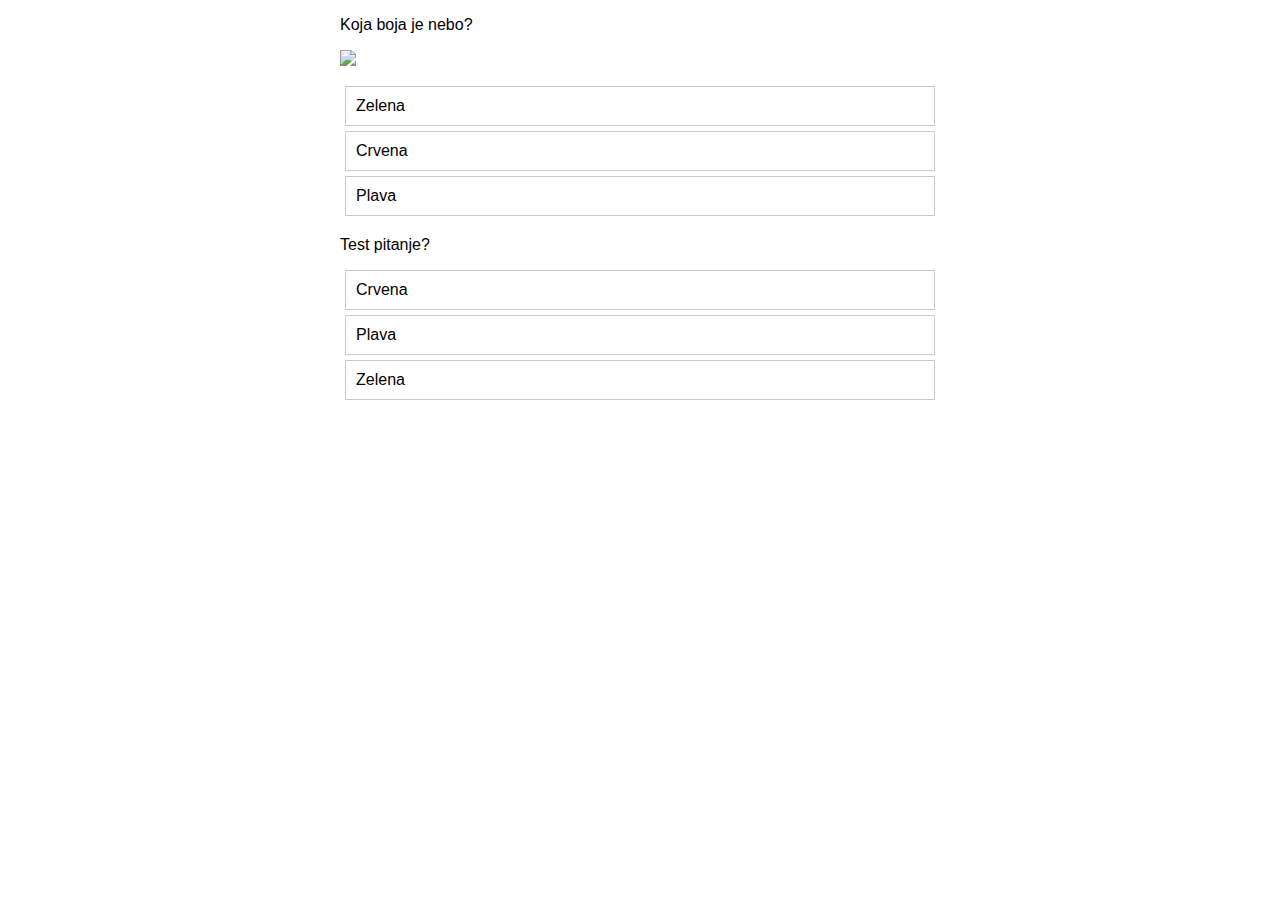
==== index.html @ 0f0300b5 "Initial commit" ====
<!DOCTYPE html>
<html lang="en">
<head>
    <meta charset="UTF-8">
    <meta name="viewport" content="width=device-width, initial-scale=1.0">
    <title>GCP Associate Engineer</title>
    <link rel="stylesheet" href="styles.css">
</head>
<body>
    <div id="quiz-container"></div>
    <script src="script.js"></script>
</body>
</html>
---- styles.css ----
#quiz-container {
    max-width: 600px;
    margin: auto;
    font-family: Arial, sans-serif;
}

.question {
    margin-bottom: 20px;
}

.answers {
    list-style-type: none;
    padding: 0;
}

.answer {
    margin: 5px;
    padding: 10px;
    border: 1px solid #ccc;
    cursor: pointer;
}

.answer:hover {
    background-color: #f0f0f0;
}

.correct-answer {
    background-color: #b7e1a1;
}

.incorrect-answer {
    background-color: #e1a1a1;
}
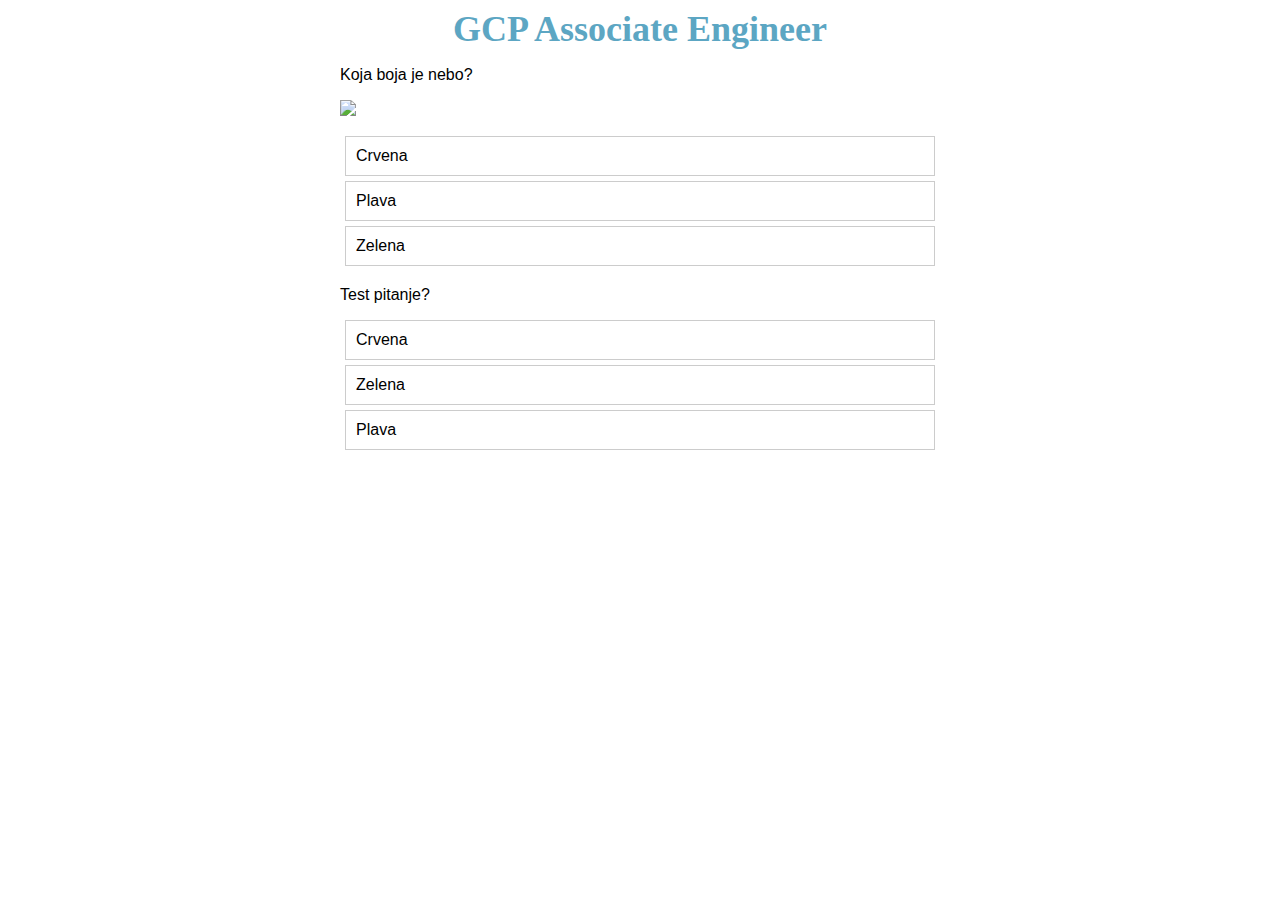
==== commit b031b7b9: "adjust css" ====
--- a/index.html
+++ b/index.html
@@ -6,6 +6,7 @@
     <title>GCP Associate Engineer</title>
     <link rel="stylesheet" href="styles.css">
 </head>
+<h1 class="siteName">GCP Associate Engineer</h1>
 <body>
     <div id="quiz-container"></div>
     <script src="script.js"></script>
--- a/styles.css
+++ b/styles.css
@@ -2,6 +2,15 @@
     max-width: 600px;
     margin: auto;
     font-family: Arial, sans-serif;
+}
+
+.siteName {
+    font-size: 36px; 
+    font-weight: bold;
+    margin: 0;
+    color: #5ca6c3;
+    margin: auto;
+    text-align: center;
 }
 
 .question {
@@ -21,7 +30,8 @@
 }
 
 .answer:hover {
-    background-color: #f0f0f0;
+    box-shadow: 0 0 10px rgba(56, 53, 53, 0.8);
+    border: 1px solid rgba(56, 53, 53, 0, 0.8);
 }
 
 .correct-answer {
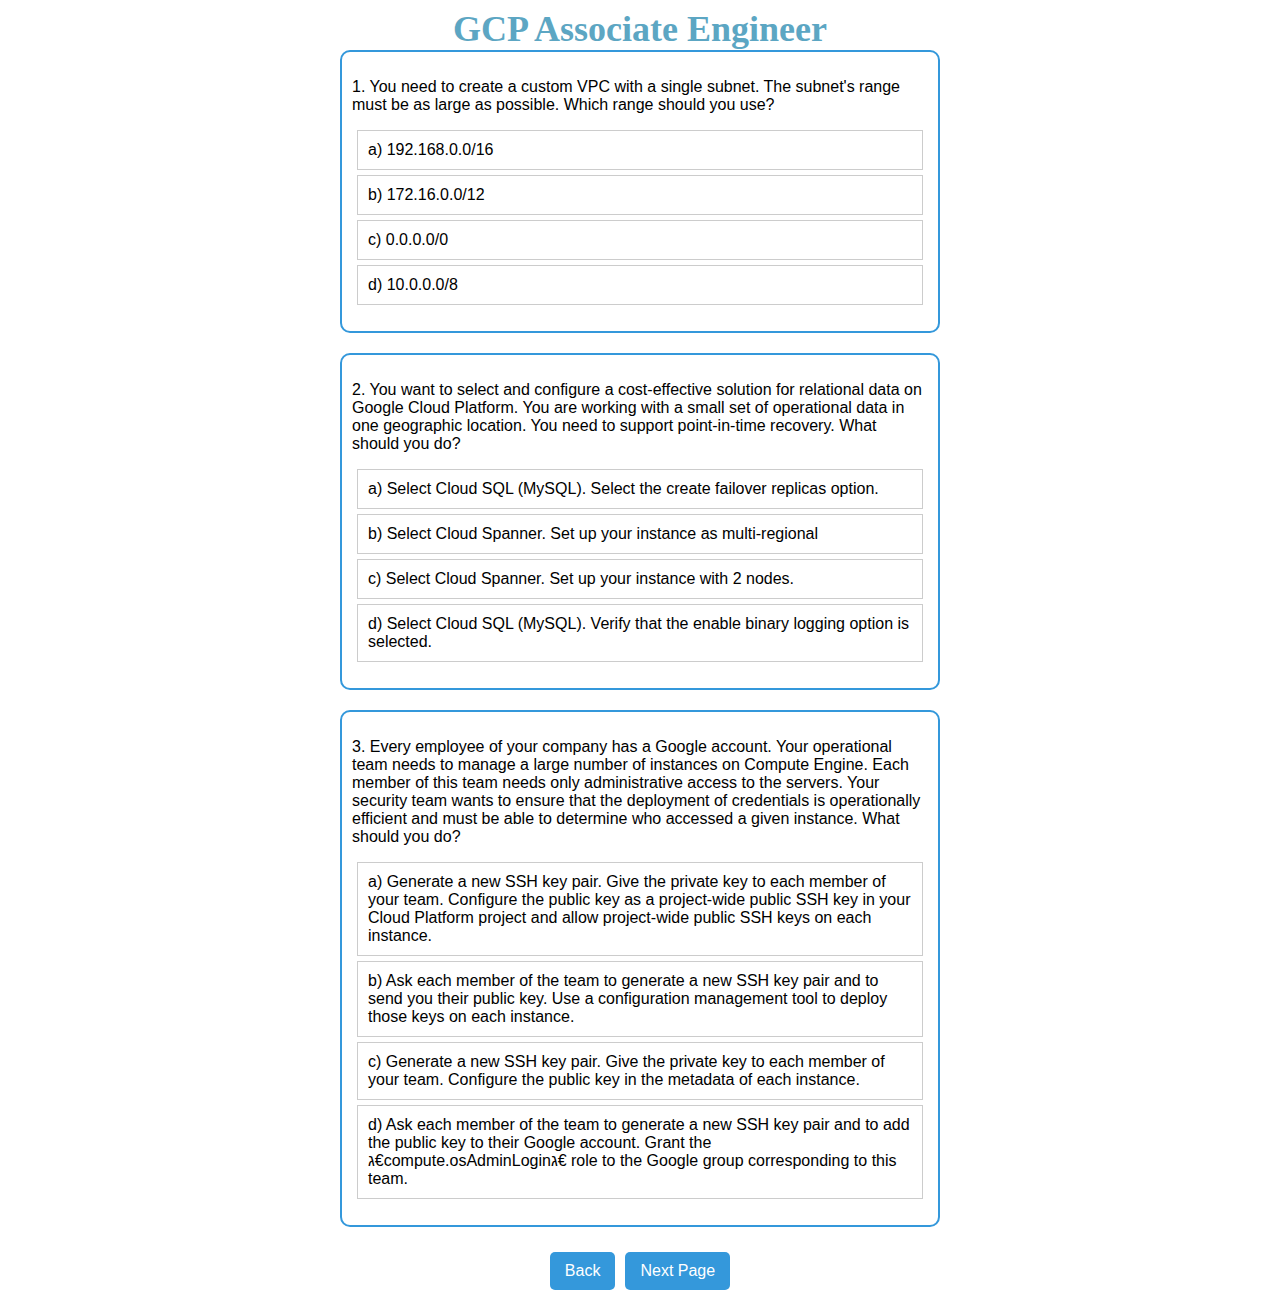
==== commit c8126be3: "Fix styling and add pages" ====
--- a/index.html
+++ b/index.html
@@ -6,9 +6,16 @@
     <title>GCP Associate Engineer</title>
     <link rel="stylesheet" href="styles.css">
 </head>
-<h1 class="siteName">GCP Associate Engineer</h1>
 <body>
-    <div id="quiz-container"></div>
+    <header>
+        <h1 class="siteName">GCP Associate Engineer</h1>
+    </header>
+
+    <main>
+        <div id="quiz-container"></div>
+        <div id="navigation-container"></div>
+    </main>
+
     <script src="script.js"></script>
 </body>
 </html>
--- a/styles.css
+++ b/styles.css
@@ -9,7 +9,6 @@
     font-weight: bold;
     margin: 0;
     color: #5ca6c3;
-    margin: auto;
     text-align: center;
 }
 
@@ -27,11 +26,12 @@
     padding: 10px;
     border: 1px solid #ccc;
     cursor: pointer;
+    transition: box-shadow 0.3s ease, border 0.3s ease; /* Added transition for a smooth effect */
 }
 
 .answer:hover {
     box-shadow: 0 0 10px rgba(56, 53, 53, 0.8);
-    border: 1px solid rgba(56, 53, 53, 0, 0.8);
+    border: 1px solid rgba(56, 53, 53, 0.8); /* Match the alpha channel for consistency */
 }
 
 .correct-answer {
@@ -42,3 +42,34 @@
     background-color: #e1a1a1;
 }
 
+button {
+    padding: 10px 15px;
+    font-size: 16px;
+    margin: 5px;
+    position: relative;
+    cursor: pointer;
+    background-color: #3498db;
+    color: #fff;
+    border: none;
+    border-radius: 5px;
+}
+
+button:hover {
+    background-color: #2980b9;
+}
+
+#navigation-container {
+    text-align: center;
+    margin-top: 20px;
+}
+
+.question-container {
+    margin-bottom: 20px;
+    border: 2px solid #3498db;
+    border-radius: 10px;
+    padding: 10px;
+}
+
+.question {
+    margin-bottom: 10px;
+}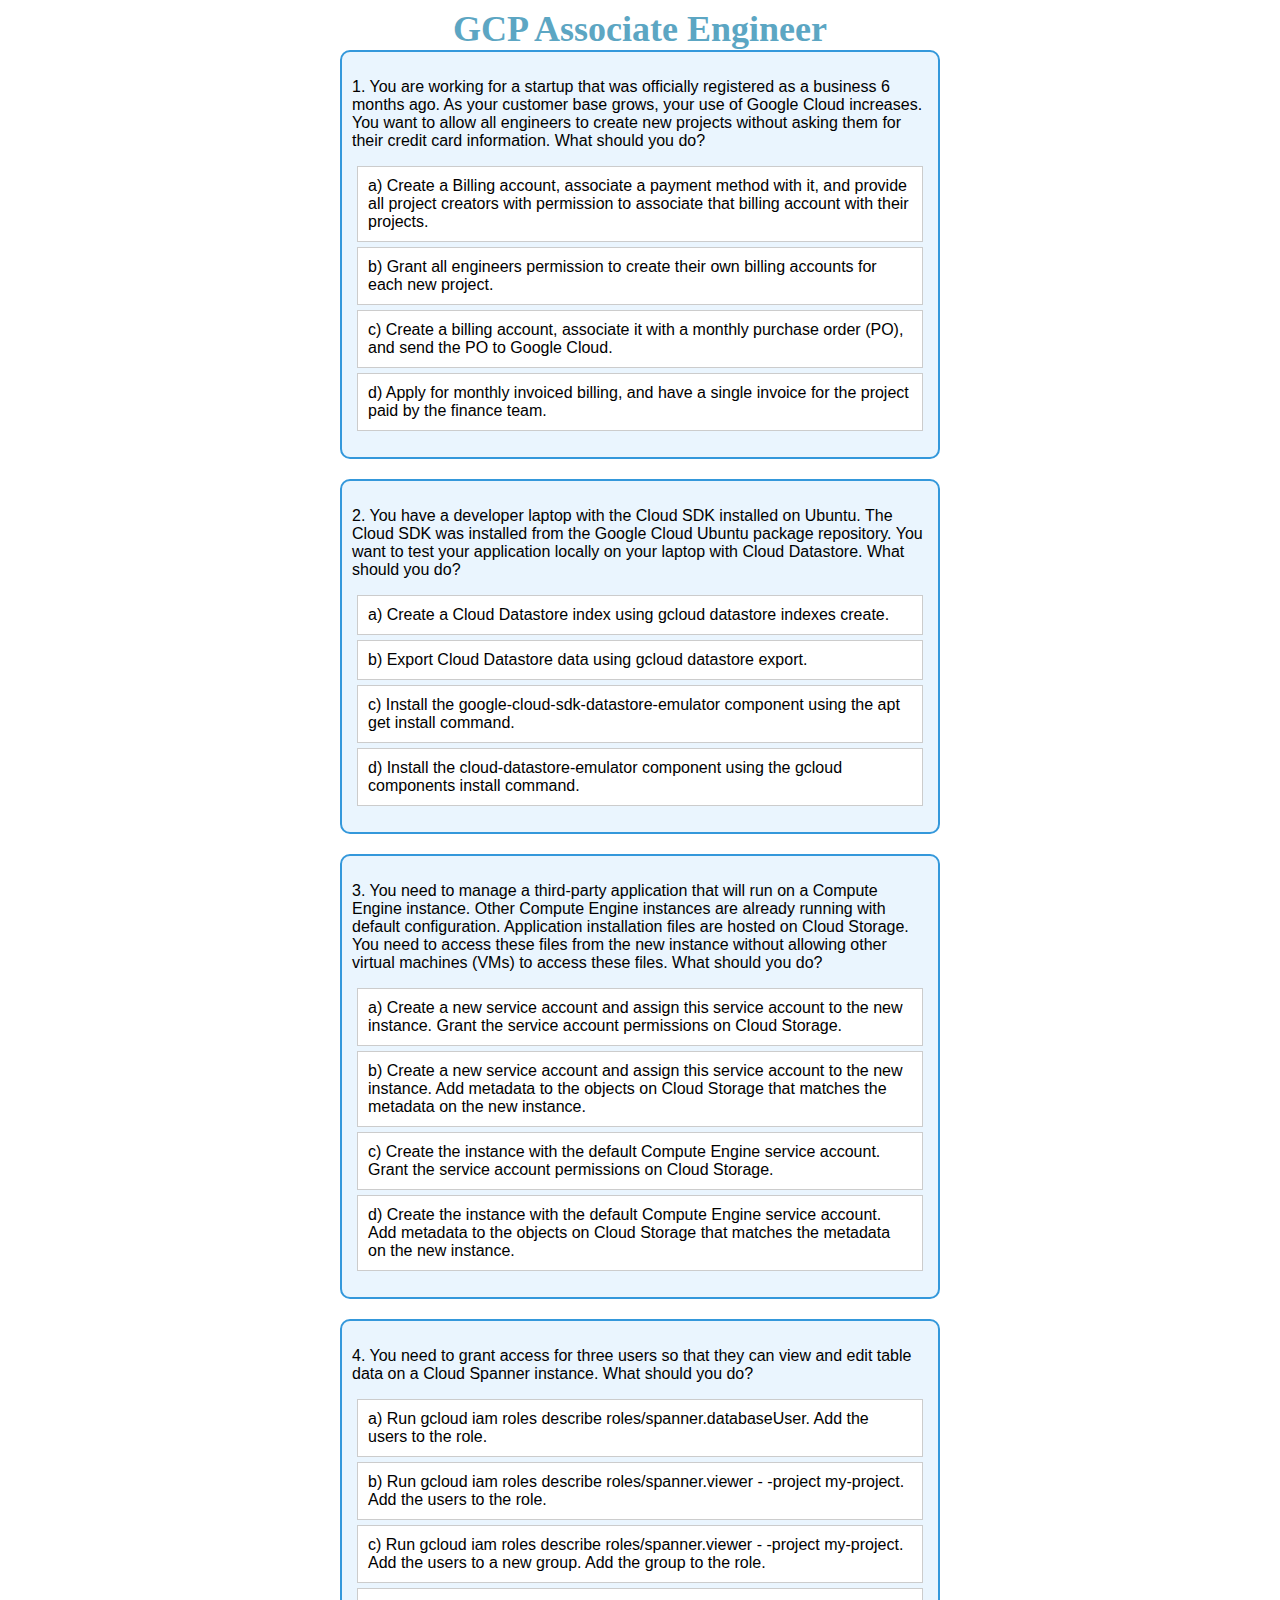
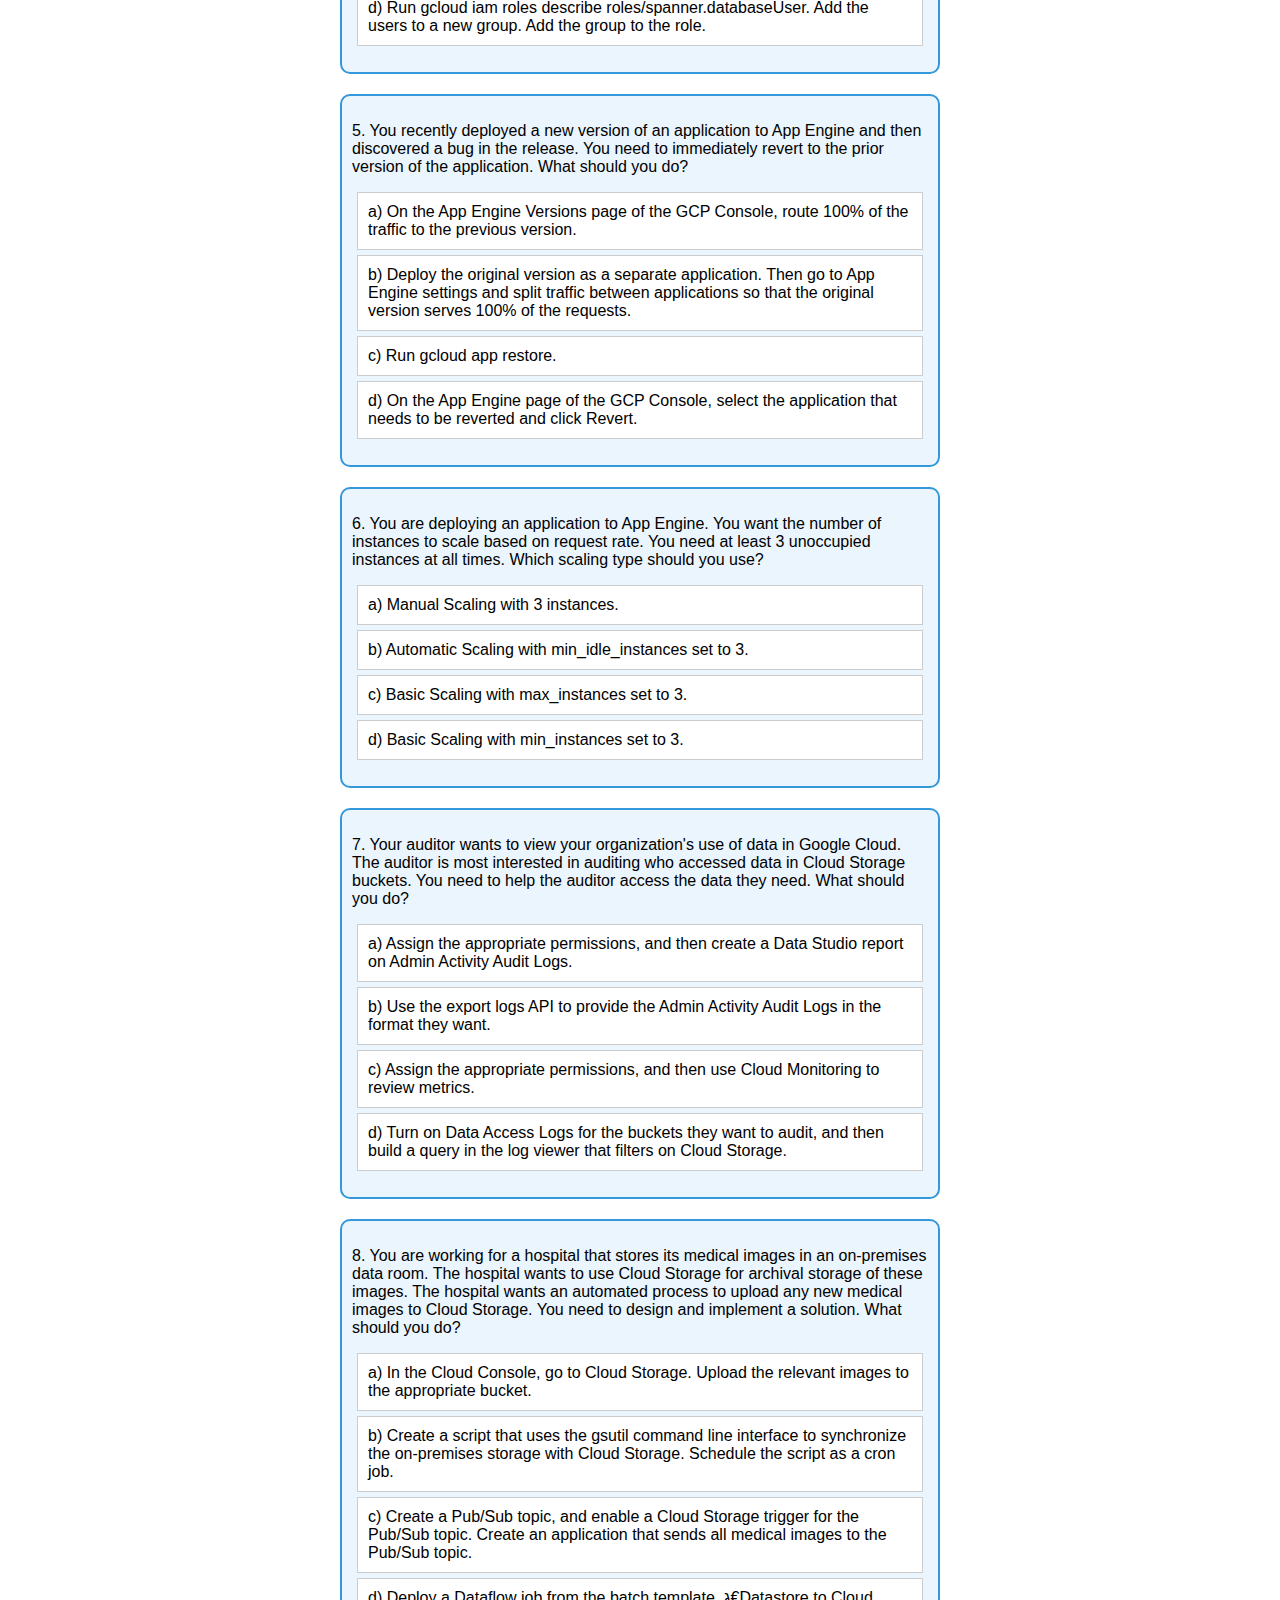
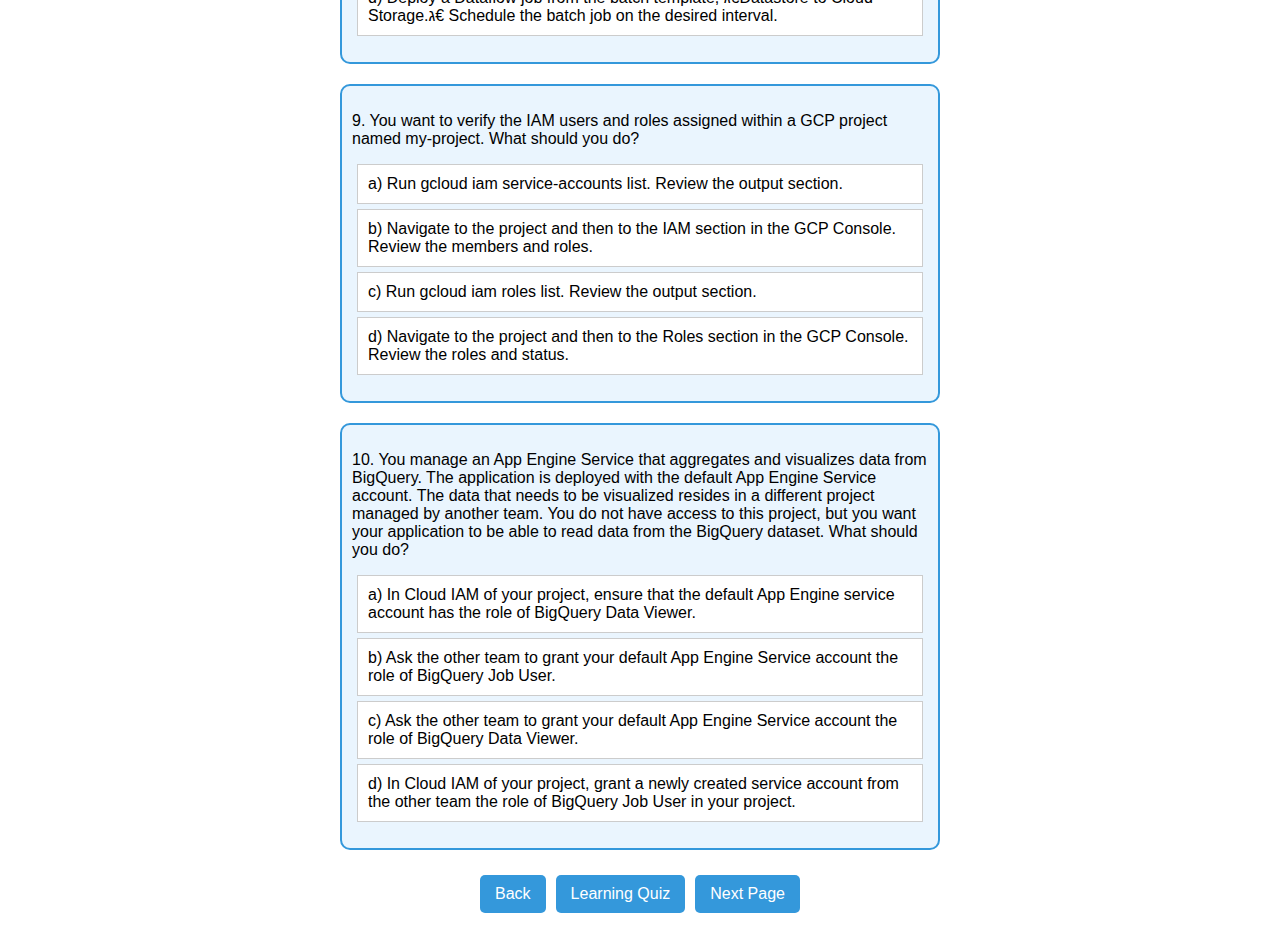
==== commit 245277ba: "Add Learning Quiz" ====
--- a/index.html
+++ b/index.html
@@ -7,15 +7,15 @@
     <link rel="stylesheet" href="styles.css">
 </head>
 <body>
-    <header>
-        <h1 class="siteName">GCP Associate Engineer</h1>
-    </header>
+<header>
+    <h1 class="siteName">GCP Associate Engineer</h1>
+</header>
 
-    <main>
-        <div id="quiz-container"></div>
-        <div id="navigation-container"></div>
-    </main>
+<main>
+    <div id="quiz-container"></div>
+    <div id="navigation-container"></div>
+</main>
 
-    <script src="script.js"></script>
+<script src="script.js"></script>
 </body>
 </html>
--- a/styles.css
+++ b/styles.css
@@ -5,7 +5,7 @@
 }
 
 .siteName {
-    font-size: 36px; 
+    font-size: 36px;
     font-weight: bold;
     margin: 0;
     color: #5ca6c3;
@@ -26,12 +26,13 @@
     padding: 10px;
     border: 1px solid #ccc;
     cursor: pointer;
-    transition: box-shadow 0.3s ease, border 0.3s ease; /* Added transition for a smooth effect */
+    transition: box-shadow 0.3s ease, border 0.3s ease;
+    background-color: #fff;
 }
 
 .answer:hover {
     box-shadow: 0 0 10px rgba(56, 53, 53, 0.8);
-    border: 1px solid rgba(56, 53, 53, 0.8); /* Match the alpha channel for consistency */
+    border: 1px solid rgba(56, 53, 53, 0.8);
 }
 
 .correct-answer {
@@ -68,8 +69,30 @@
     border: 2px solid #3498db;
     border-radius: 10px;
     padding: 10px;
+    background-color: #eaf5fe;
 }
 
 .question {
     margin-bottom: 10px;
+}
+
+img {
+    width: 100%;
+}
+
+.redirect-button {
+    position: absolute;
+    top: 10px;
+    right: 10px;
+    padding: 8px 15px;
+    background-color: #007bff;
+    color: white;
+    text-decoration: none;
+    font-size: 14px;
+    border-radius: 5px;
+    transition: background-color 0.3s;
+}
+
+.redirect-button:hover {
+    background-color: #0056b3;
 }